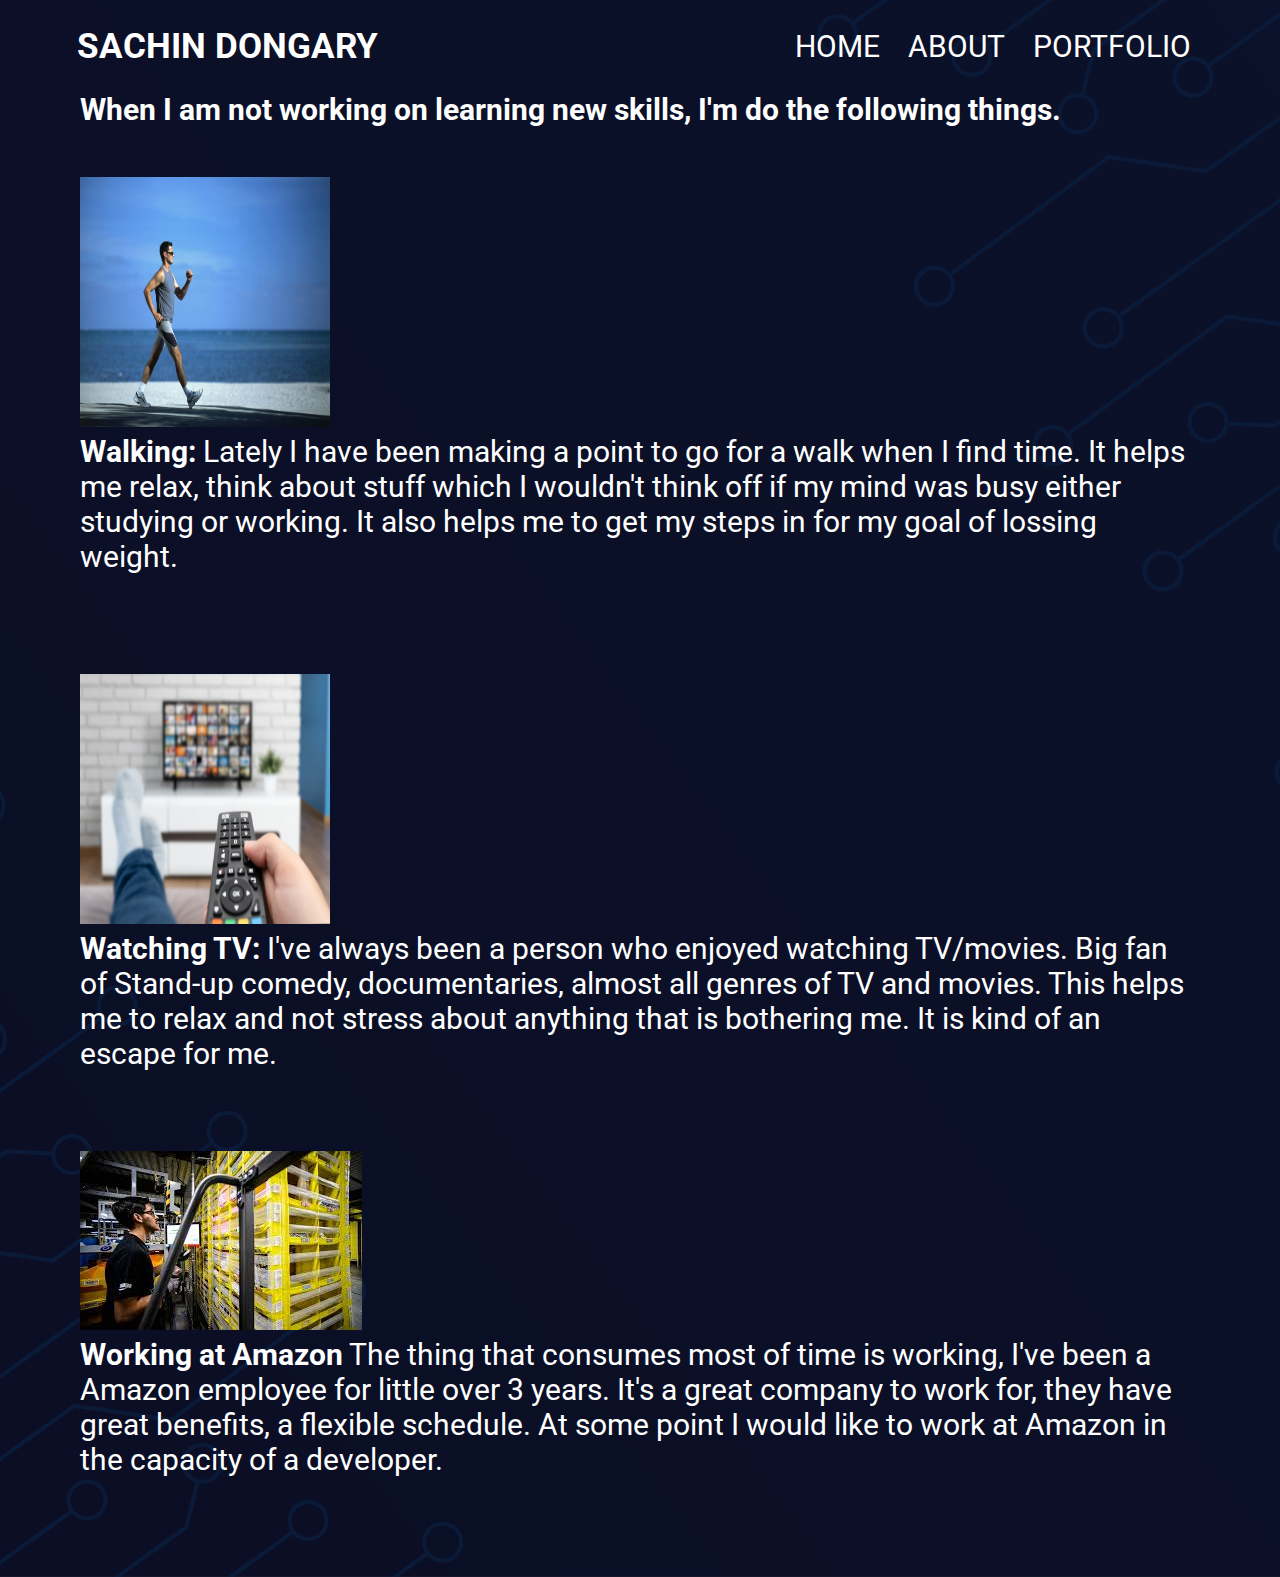
==== about.html @ 17a06f49 "Moved files from different directory to this directory" ====
<!DOCTYPE html>
<html lang="en">
<head>
  <meta charset="UTF-8">
  <meta name="viewport" content="width=device-width, initial-scale=1.0">
  <title>About</title>
  <link rel="stylesheet" href="style.css">
  <link rel="preconnect" href="https://fonts.googleapis.com">
<link rel="preconnect" href="https://fonts.gstatic.com" crossorigin>
<link href="https://fonts.googleapis.com/css2?family=Roboto:wght@400;700&display=swap" rel="stylesheet">
  <script src="javascript.js"></script>

</head>
<body>
  <section class="header">
    
    <nav>
      <span class="name">SACHIN DONGARY</span>
      
      <div class="nav-links">
        <ul>
          <li><a href="index.html">HOME</a></li>
          <li><a href="">ABOUT</a></li>
          <li><a href="portfolio.html">PORTFOLIO</a></li>
        </ul>
      </div>
      
    </nav>   

    <div class="fun">
      <p>When I am not working on learning new skills, 
        I'm do the following things.</p>
    </div>

    <section class="Walking">
      <img src="Images/Walking.jpg" alt="Walking" 
      style="width: 250px;height: 250px;">
      <p>
       <span class="about1">Walking:</span> Lately I have been making a point to go for a walk when I 
        find time. It helps me relax, think about stuff which I wouldn't think 
        off if my mind was busy either studying or working. It also helps me to 
        get my steps in for my goal of lossing weight. 
      </p>
    </section>

    <section class="watching">
      <img src="Images/Watching tv.jpg" alt="Watching"
      style="width: 250px;height: 250px;">
      <p><span class="about2">Watching TV:</span> I've always been a person 
        who enjoyed watching TV/movies. Big fan of Stand-up comedy, documentaries,
        almost all genres of TV and movies. This helps me to relax and not stress
        about anything that is bothering me. It is kind of an escape for me.
      </p>

      <section class="work">
        <img src="Images/Amazon.jpg" alt="working">
        <p><span class="about3">Working at Amazon</span>
          The thing that consumes most of time is working, I've been a Amazon
          employee for little over 3 years. It's a great company to work for, 
          they have great benefits, a flexible schedule. At some point I would 
          like to work at Amazon in the capacity of a developer.
        </p>
      </section>
    </section>
    
   </section> 

  

</body>
</html>
---- style.css ----
*{
  margin: 0;
  padding: 0;
  font-family: 'Roboto', sans-serif;

}
.header{
  min-height: 100vh;
  width: 100%;
  background-image: linear-gradient(rgba(4,9,30,0.7),rgba(4,9,30,0.7)), url(Images/Background.jpg);
  background-position: center;
  background-size: cover;
  position: relative;
}
.name{
  font-size: 35px;
  color: white;
  font-weight: bold;
}
nav{
  display: flex;
  padding: 2% 6%;
  justify-content: space-between;
  align-items: center;
}
.nav-links{
  flex: 1;
  text-align: right;
}
.nav-links ul li{
  list-style: none;
  display: inline;
  padding: 8px 12px;
  position: relative;
}
.nav-links ul li a{
  color: white;
  text-decoration: none;
  font-size: 30px;
  transition: text-decoration 0.5s;
}
.nav-links ul li a:hover{
  text-decoration: underline;
}
.title{
  color: white;
  font-size: 25px;
  text-align:center ;
  position: absolute;
  top: 25%;
  left: 15%;
}

.text-box{
  width: 90%;
  color: white;
  font-size: 30px;
  font-style: italic;
  font-weight: bold;
  position:absolute;
  top:50%;
  left:50%;
  transform: translate(-50%, -50%);
  text-align: center;

}

.fun{
  color: white;
  font-size: 30px;
  font-weight: bold;
  text-align:left;
  padding-left: 80px;
  left: 15%;
}
.Walking{
  padding-top: 50px;
  padding-bottom: 50px;
  padding-left: 80px;
  padding-right: 80px;
  font-size: 30px;
  color: white;
  
  }
.about1{
  color: white;
  font-weight: bold;

}
.watching{
  padding-top: 50px;
  padding-bottom: 50px;
  padding-left: 80px;
  padding-right: 80px;
  font-size: 30px;
  color: white;
}
.about2{
  color: white;
  font-weight: bold;
}
.work{
  padding-top: 80px;
  padding-bottom: 50px;
  font-size: 30px;
  color: white;
}
.about3{
  color: white;
  font-weight: bold;
}
.Experience{
  color: white;
  font-size: 30px;
  text-align:left;
  padding-left: 80px;
  top: 25%;
  left: 50%;
}
.declaration{
  color: white;
  font-size: 30px;
  text-align:left;
  padding-top: 50px;
  padding-bottom: 50px;
  padding-left: 80px;
  padding-right: 80px;
  
}
.Project1{
  color: white;
  padding-top: 50px;
  padding-bottom: 50px;
  padding-left: 80px;
  padding-right: 80px;
  font-size: 30px;
}
.fptitle{
  padding-bottom: 20px;
}
.exp1{
  padding-top:20px;
}
.Project2{
  color: white;
  padding-top: 50px;
  padding-bottom: 50px;
  padding-left: 80px;
  padding-right: 80px;
  font-size: 30px;
}
.sptitle{
  padding-bottom: 20px;
}
.exp2{
  padding-top:20px;
}
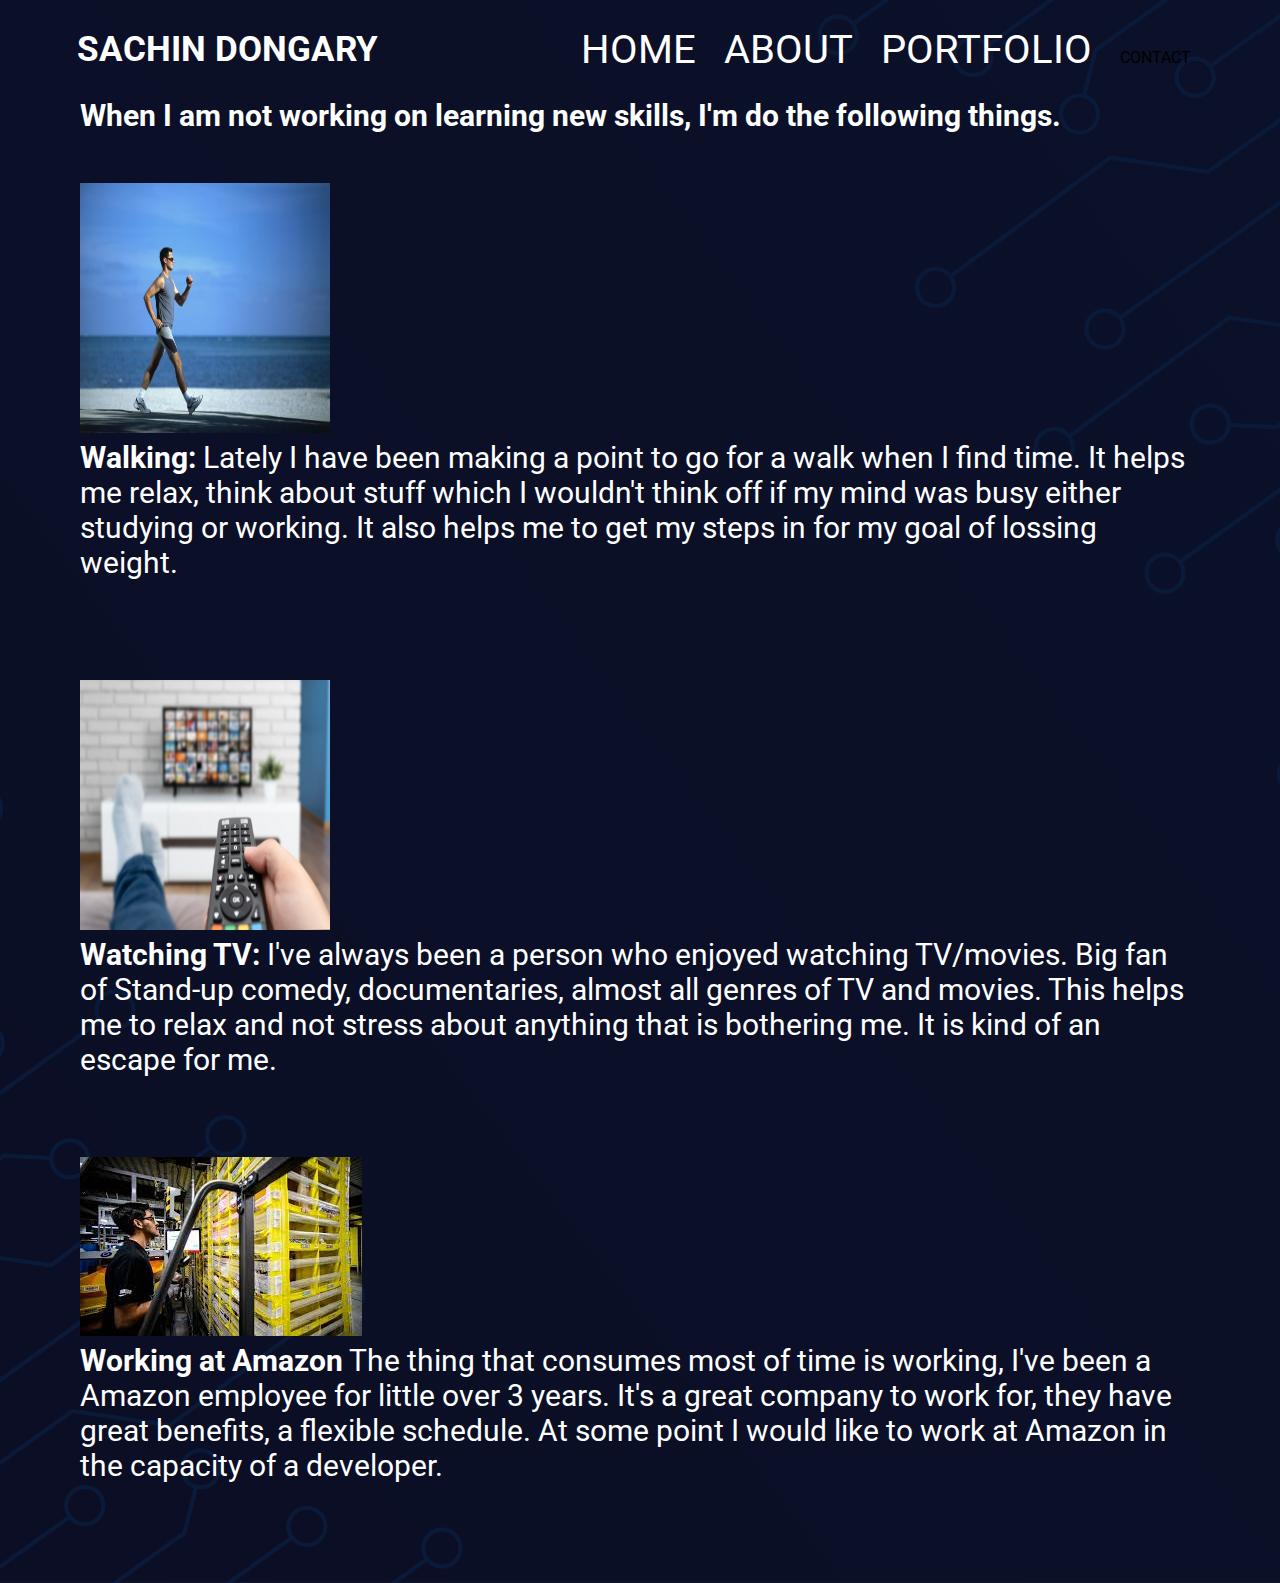
==== commit 4d4c71d4: "Co-authored-by: Matheus <matfreitasc@users.noreply.github.com>" ====
--- a/about.html
+++ b/about.html
@@ -8,7 +8,7 @@
   <link rel="preconnect" href="https://fonts.googleapis.com">
 <link rel="preconnect" href="https://fonts.gstatic.com" crossorigin>
 <link href="https://fonts.googleapis.com/css2?family=Roboto:wght@400;700&display=swap" rel="stylesheet">
-  <script src="javascript.js"></script>
+<script src="javascript.js"></script>
 
 </head>
 <body>
@@ -22,6 +22,7 @@
           <li><a href="index.html">HOME</a></li>
           <li><a href="">ABOUT</a></li>
           <li><a href="portfolio.html">PORTFOLIO</a></li>
+          <li><a href="contact.html"></a>CONTACT</li>
         </ul>
       </div>
       
--- a/style.css
+++ b/style.css
@@ -1,157 +1,220 @@
-*{
+* {
   margin: 0;
   padding: 0;
   font-family: 'Roboto', sans-serif;
 
 }
-.header{
+
+.header {
   min-height: 100vh;
   width: 100%;
-  background-image: linear-gradient(rgba(4,9,30,0.7),rgba(4,9,30,0.7)), url(Images/Background.jpg);
+  background-image: linear-gradient(rgba(4, 9, 30, 0.7), rgba(4, 9, 30, 0.7)), url(Images/Background.jpg);
   background-position: center;
   background-size: cover;
   position: relative;
 }
-.name{
+
+.name {
   font-size: 35px;
   color: white;
   font-weight: bold;
 }
-nav{
+
+nav {
   display: flex;
   padding: 2% 6%;
   justify-content: space-between;
   align-items: center;
 }
-.nav-links{
+
+.nav-links {
   flex: 1;
   text-align: right;
 }
-.nav-links ul li{
+
+.nav-links ul li {
   list-style: none;
   display: inline;
   padding: 8px 12px;
   position: relative;
 }
-.nav-links ul li a{
+
+.nav-links ul li a {
   color: white;
   text-decoration: none;
-  font-size: 30px;
+  font-size: 40px;
   transition: text-decoration 0.5s;
 }
-.nav-links ul li a:hover{
+
+.nav-links ul li a:hover {
   text-decoration: underline;
 }
-.title{
+
+.title {
   color: white;
   font-size: 25px;
-  text-align:center ;
+  text-align: center;
   position: absolute;
   top: 25%;
   left: 15%;
 }
 
-.text-box{
+.text-box {
   width: 90%;
   color: white;
   font-size: 30px;
   font-style: italic;
   font-weight: bold;
-  position:absolute;
-  top:50%;
-  left:50%;
+  position: absolute;
+  top: 50%;
+  left: 50%;
   transform: translate(-50%, -50%);
   text-align: center;
 
 }
 
-.fun{
-  color: white;
-  font-size: 30px;
-  font-weight: bold;
-  text-align:left;
+.fun {
+  color: white;
+  font-size: 30px;
+  font-weight: bold;
+  text-align: left;
   padding-left: 80px;
   left: 15%;
 }
-.Walking{
-  padding-top: 50px;
-  padding-bottom: 50px;
-  padding-left: 80px;
-  padding-right: 80px;
-  font-size: 30px;
-  color: white;
-  
-  }
-.about1{
-  color: white;
-  font-weight: bold;
-
-}
-.watching{
-  padding-top: 50px;
-  padding-bottom: 50px;
-  padding-left: 80px;
-  padding-right: 80px;
-  font-size: 30px;
-  color: white;
-}
-.about2{
-  color: white;
-  font-weight: bold;
-}
-.work{
+
+.Walking {
+  padding-top: 50px;
+  padding-bottom: 50px;
+  padding-left: 80px;
+  padding-right: 80px;
+  font-size: 30px;
+  color: white;
+
+}
+
+.about1 {
+  color: white;
+  font-weight: bold;
+
+}
+
+.watching {
+  padding-top: 50px;
+  padding-bottom: 50px;
+  padding-left: 80px;
+  padding-right: 80px;
+  font-size: 30px;
+  color: white;
+}
+
+.about2 {
+  color: white;
+  font-weight: bold;
+}
+
+.work {
   padding-top: 80px;
   padding-bottom: 50px;
   font-size: 30px;
   color: white;
 }
-.about3{
-  color: white;
-  font-weight: bold;
-}
-.Experience{
-  color: white;
-  font-size: 30px;
-  text-align:left;
+
+.about3 {
+  color: white;
+  font-weight: bold;
+}
+
+.Experience {
+  color: white;
+  font-size: 30px;
+  text-align: left;
   padding-left: 80px;
   top: 25%;
   left: 50%;
 }
-.declaration{
-  color: white;
-  font-size: 30px;
-  text-align:left;
-  padding-top: 50px;
-  padding-bottom: 50px;
-  padding-left: 80px;
-  padding-right: 80px;
-  
-}
-.Project1{
-  color: white;
-  padding-top: 50px;
-  padding-bottom: 50px;
-  padding-left: 80px;
-  padding-right: 80px;
-  font-size: 30px;
-}
-.fptitle{
+
+.declaration {
+  color: white;
+  font-size: 30px;
+  text-align: left;
+  padding-top: 50px;
+  padding-bottom: 50px;
+  padding-left: 80px;
+  padding-right: 80px;
+
+}
+
+.Project1 {
+  color: white;
+  padding-top: 50px;
+  padding-bottom: 50px;
+  padding-left: 80px;
+  padding-right: 80px;
+  font-size: 30px;
+}
+
+.fptitle {
   padding-bottom: 20px;
 }
-.exp1{
-  padding-top:20px;
-}
-.Project2{
-  color: white;
-  padding-top: 50px;
-  padding-bottom: 50px;
-  padding-left: 80px;
-  padding-right: 80px;
-  font-size: 30px;
-}
-.sptitle{
+
+.exp1 {
+  padding-top: 20px;
+}
+
+.Project2 {
+  color: white;
+  padding-top: 50px;
+  padding-bottom: 50px;
+  padding-left: 80px;
+  padding-right: 80px;
+  font-size: 30px;
+}
+
+.sptitle {
   padding-bottom: 20px;
 }
-.exp2{
-  padding-top:20px;
+
+.exp2 {
+  padding-top: 20px;
+}
+
+.contact-box {
+  width: 500px;
+  background-color: #fff;
+  box-shadow: 0 0 20px 0 #999;
+  top: 50%;
+  left: 50%;
+  transform: translate(-50%, -50%);
+  position: absolute;
+}
+
+form {
+  margin: 35px;
+}
+
+.input-field {
+  width: 400px;
+  height: 40px;
+  margin-top: 20px;
+  padding-left: 10px;
+  padding-right: 10px;
+  border: 1px solid #777;
+  border-radius: 14px;
+  outline: none;
+}
+
+.textarea-field {
+  height: 150px;
+  padding: 10px;
+}
+
+.btn {
+  border-radius: 20px;
+  color: #fff;
+  margin-top: 18px;
+  padding: 10px;
+  background-color: #47c35a;
+  font-size: 12px;
+  border: none;
+  cursor: pointer;
 }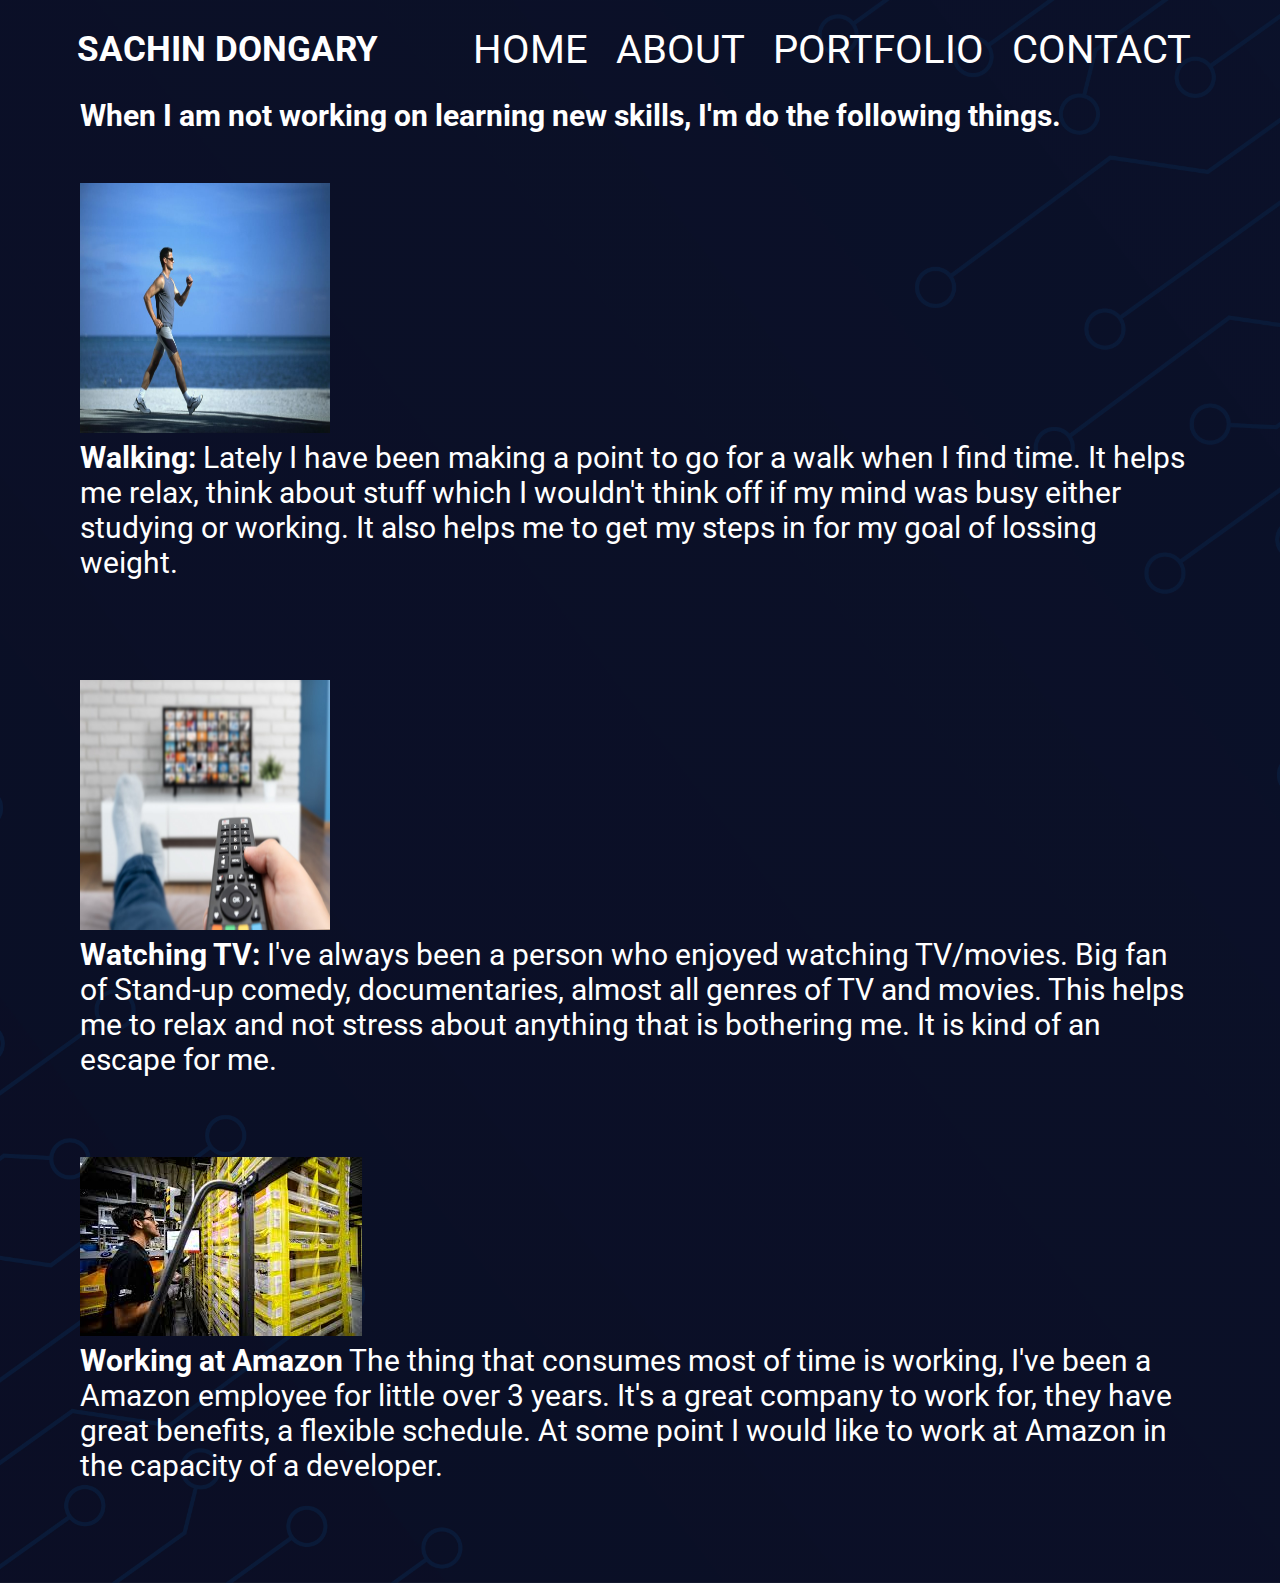
==== commit 0b52a2b7: "fixed the links in the navbar" ====
--- a/about.html
+++ b/about.html
@@ -4,7 +4,7 @@
   <meta charset="UTF-8">
   <meta name="viewport" content="width=device-width, initial-scale=1.0">
   <title>About</title>
-  <link rel="stylesheet" href="style.css">
+  <link rel="stylesheet" href="./style.css">
   <link rel="preconnect" href="https://fonts.googleapis.com">
 <link rel="preconnect" href="https://fonts.gstatic.com" crossorigin>
 <link href="https://fonts.googleapis.com/css2?family=Roboto:wght@400;700&display=swap" rel="stylesheet">
@@ -19,10 +19,10 @@
       
       <div class="nav-links">
         <ul>
-          <li><a href="index.html">HOME</a></li>
-          <li><a href="">ABOUT</a></li>
-          <li><a href="portfolio.html">PORTFOLIO</a></li>
-          <li><a href="contact.html"></a>CONTACT</li>
+          <li><a class="nav-links-a" href="index.html">HOME</a></li>
+          <li><a class="nav-links-a" href="">ABOUT</a></li>
+          <li><a class="nav-links-a" href="portfolio.html">PORTFOLIO</a></li>
+          <li><a class="nav-links-a" href="contact.html">CONTACT</a></li>
         </ul>
       </div>
       
